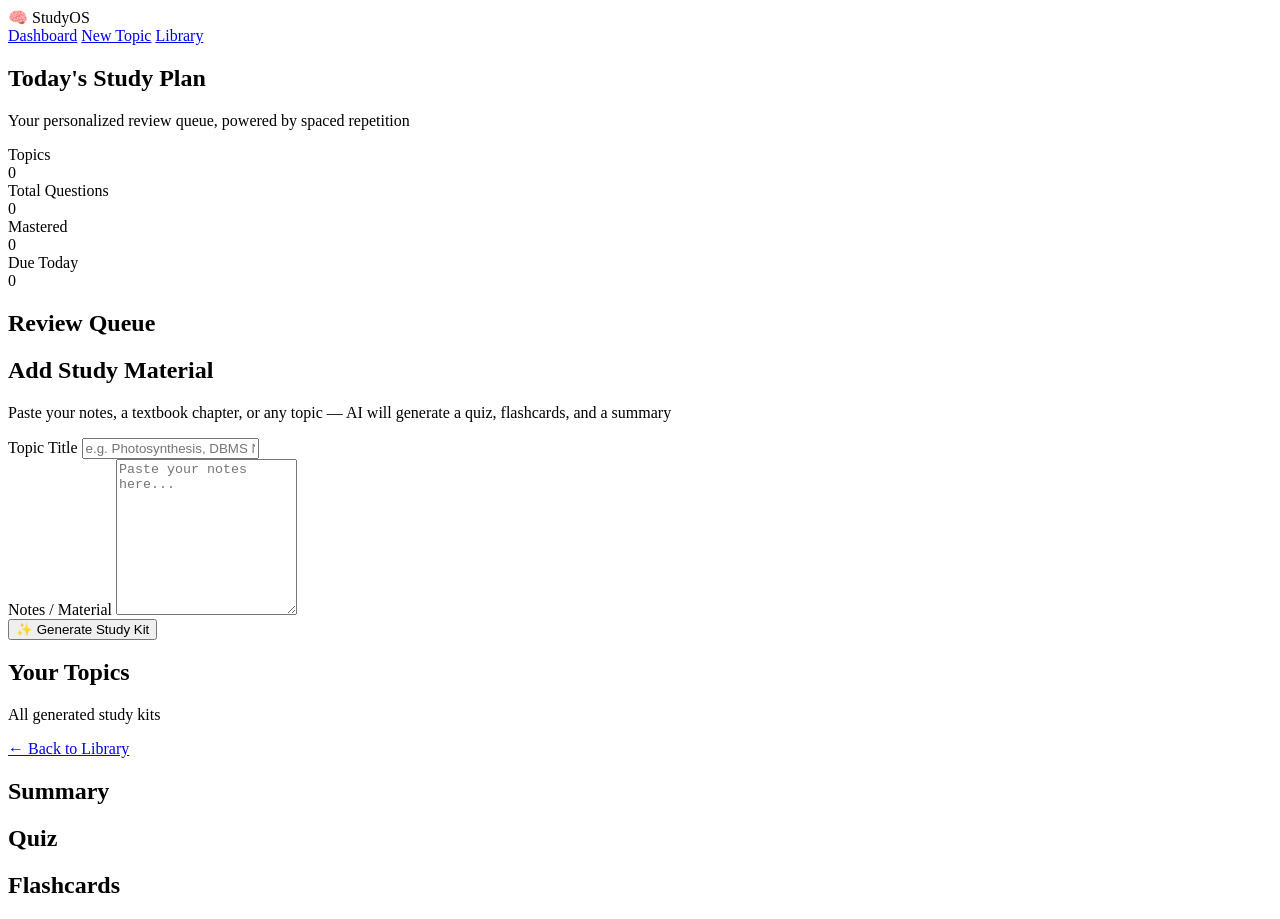
==== src/main/resources/static/index.html @ 78dfad0a "Initial commit" ====
<!DOCTYPE html>
<html lang="en">
<head>
<meta charset="UTF-8">
<meta name="viewport" content="width=device-width, initial-scale=1.0">
<title>StudyOS — Your AI Study Operating System</title>
<link rel="stylesheet" href="/css/style.css">
</head>
<body>

<nav>
    <div class="brand">🧠 StudyOS</div>
    <div class="nav-links">
        <a href="#" data-view="dashboard" class="nav-link active">Dashboard</a>
        <a href="#" data-view="create" class="nav-link">New Topic</a>
        <a href="#" data-view="library" class="nav-link">Library</a>
    </div>
</nav>

<div class="container">

    <!-- DASHBOARD VIEW -->
    <section id="view-dashboard" class="view active">
        <h1>Today's Study Plan</h1>
        <p class="subtitle">Your personalized review queue, powered by spaced repetition</p>

        <div class="stat-grid">
            <div class="stat-card"><div class="stat-label">Topics</div><div class="stat-value" id="stat-topics">0</div></div>
            <div class="stat-card"><div class="stat-label">Total Questions</div><div class="stat-value" id="stat-total">0</div></div>
            <div class="stat-card mastered"><div class="stat-label">Mastered</div><div class="stat-value" id="stat-mastered">0</div></div>
            <div class="stat-card due"><div class="stat-label">Due Today</div><div class="stat-value" id="stat-due">0</div></div>
        </div>

        <div class="panel">
            <h2>Review Queue</h2>
            <div id="review-queue"></div>
        </div>
    </section>

    <!-- CREATE VIEW -->
    <section id="view-create" class="view">
        <h1>Add Study Material</h1>
        <p class="subtitle">Paste your notes, a textbook chapter, or any topic — AI will generate a quiz, flashcards, and a summary</p>

        <div class="panel">
            <div class="form-row">
                <label>Topic Title</label>
                <input type="text" id="input-title" placeholder="e.g. Photosynthesis, DBMS Normalization, WWII Causes">
            </div>
            <div class="form-row">
                <label>Notes / Material</label>
                <textarea id="input-source" rows="10" placeholder="Paste your notes here..."></textarea>
            </div>
            <button class="btn" id="btn-generate">✨ Generate Study Kit</button>
            <div id="generate-status"></div>
        </div>
    </section>

    <!-- LIBRARY VIEW -->
    <section id="view-library" class="view">
        <h1>Your Topics</h1>
        <p class="subtitle">All generated study kits</p>
        <div id="topic-list" class="topic-grid"></div>
    </section>

    <!-- TOPIC DETAIL VIEW -->
    <section id="view-topic-detail" class="view">
        <a href="#" id="back-to-library" class="back-link">&larr; Back to Library</a>
        <h1 id="detail-title"></h1>
        <div class="panel">
            <h2>Summary</h2>
            <p id="detail-summary"></p>
        </div>

        <div class="panel">
            <h2>Quiz</h2>
            <div id="quiz-container"></div>
        </div>

        <div class="panel">
            <h2>Flashcards</h2>
            <div id="flashcard-container" class="flashcard-grid"></div>
        </div>
    </section>

</div>

<script src="/js/app.js"></script>
</body>
</html>
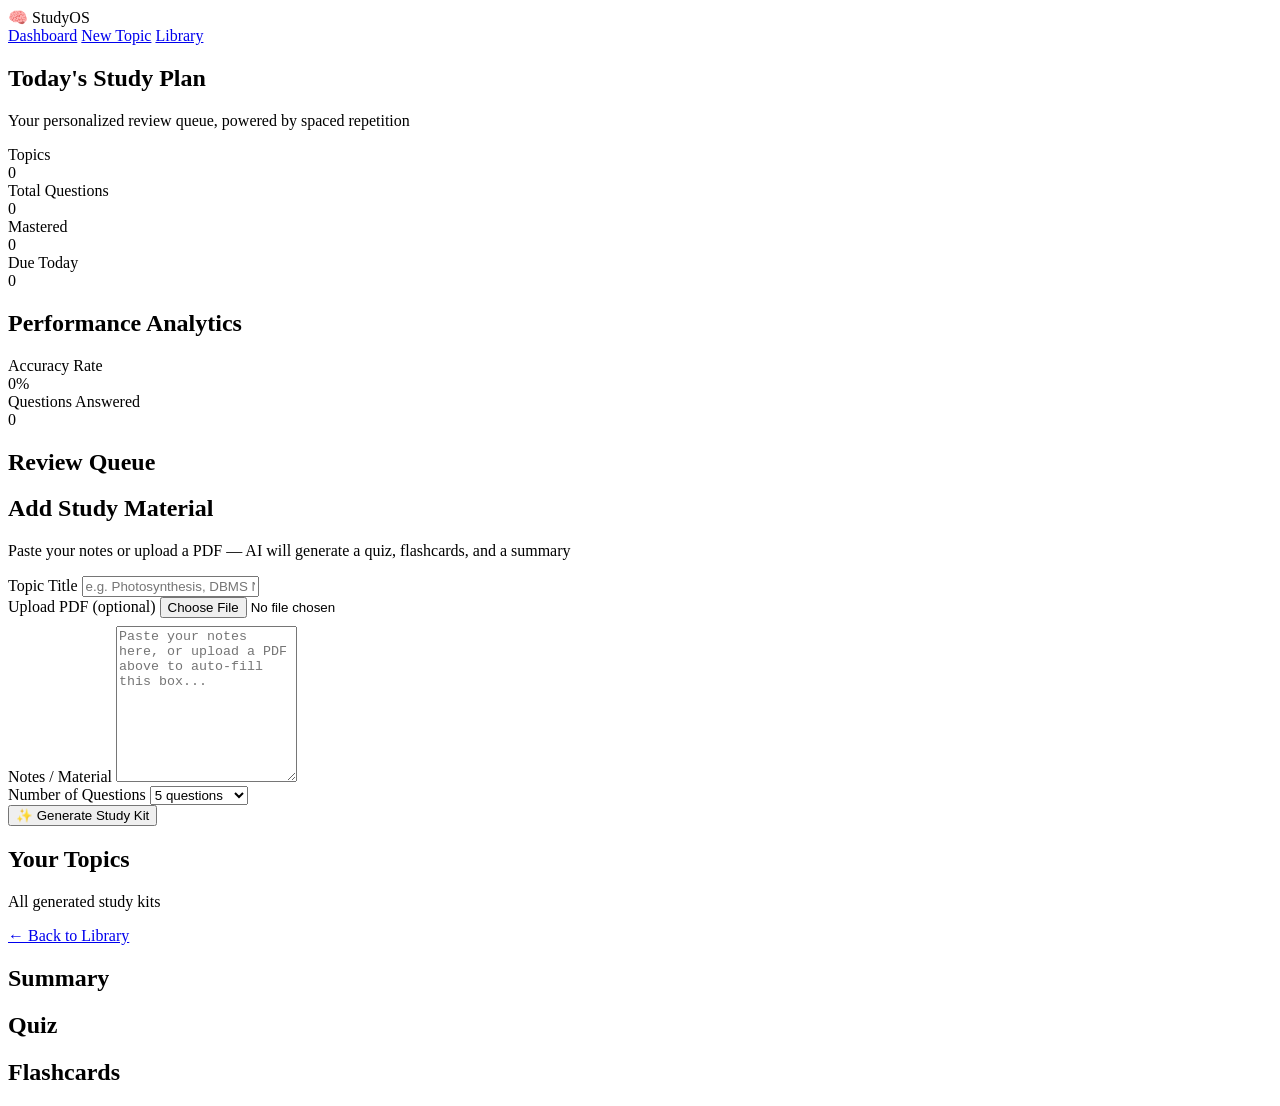
==== commit 97bb697b: "Add PDF upload, configurable question count, difficulty levels, and analytics dashboard Add PDF uplo" ====
--- a/src/main/resources/static/index.html
+++ b/src/main/resources/static/index.html
@@ -31,6 +31,21 @@
             <div class="stat-card due"><div class="stat-label">Due Today</div><div class="stat-value" id="stat-due">0</div></div>
         </div>
 
+        <div class="panel" id="analytics-panel">
+            <h2>Performance Analytics</h2>
+            <div class="analytics-grid">
+                <div class="analytics-item">
+                    <div class="analytics-label">Accuracy Rate</div>
+                    <div class="analytics-value" id="analytics-accuracy">0%</div>
+                </div>
+                <div class="analytics-item">
+                    <div class="analytics-label">Questions Answered</div>
+                    <div class="analytics-value" id="analytics-answered">0</div>
+                </div>
+            </div>
+            <div class="difficulty-breakdown" id="difficulty-breakdown"></div>
+        </div>
+
         <div class="panel">
             <h2>Review Queue</h2>
             <div id="review-queue"></div>
@@ -40,17 +55,35 @@
     <!-- CREATE VIEW -->
     <section id="view-create" class="view">
         <h1>Add Study Material</h1>
-        <p class="subtitle">Paste your notes, a textbook chapter, or any topic — AI will generate a quiz, flashcards, and a summary</p>
+        <p class="subtitle">Paste your notes or upload a PDF — AI will generate a quiz, flashcards, and a summary</p>
 
         <div class="panel">
             <div class="form-row">
                 <label>Topic Title</label>
                 <input type="text" id="input-title" placeholder="e.g. Photosynthesis, DBMS Normalization, WWII Causes">
             </div>
+
+            <div class="form-row">
+                <label>Upload PDF (optional)</label>
+                <input type="file" id="input-pdf" accept="application/pdf">
+                <div id="pdf-status" style="margin-top:8px; font-size:13px;"></div>
+            </div>
+
             <div class="form-row">
                 <label>Notes / Material</label>
-                <textarea id="input-source" rows="10" placeholder="Paste your notes here..."></textarea>
+                <textarea id="input-source" rows="10" placeholder="Paste your notes here, or upload a PDF above to auto-fill this box..."></textarea>
             </div>
+
+            <div class="form-row">
+                <label>Number of Questions</label>
+                <select id="input-question-count">
+                    <option value="5">5 questions</option>
+                    <option value="10">10 questions</option>
+                    <option value="15">15 questions</option>
+                    <option value="20">20 questions</option>
+                </select>
+            </div>
+
             <button class="btn" id="btn-generate">✨ Generate Study Kit</button>
             <div id="generate-status"></div>
         </div>
@@ -87,4 +120,4 @@
 
 <script src="/js/app.js"></script>
 </body>
-</html>
+</html>
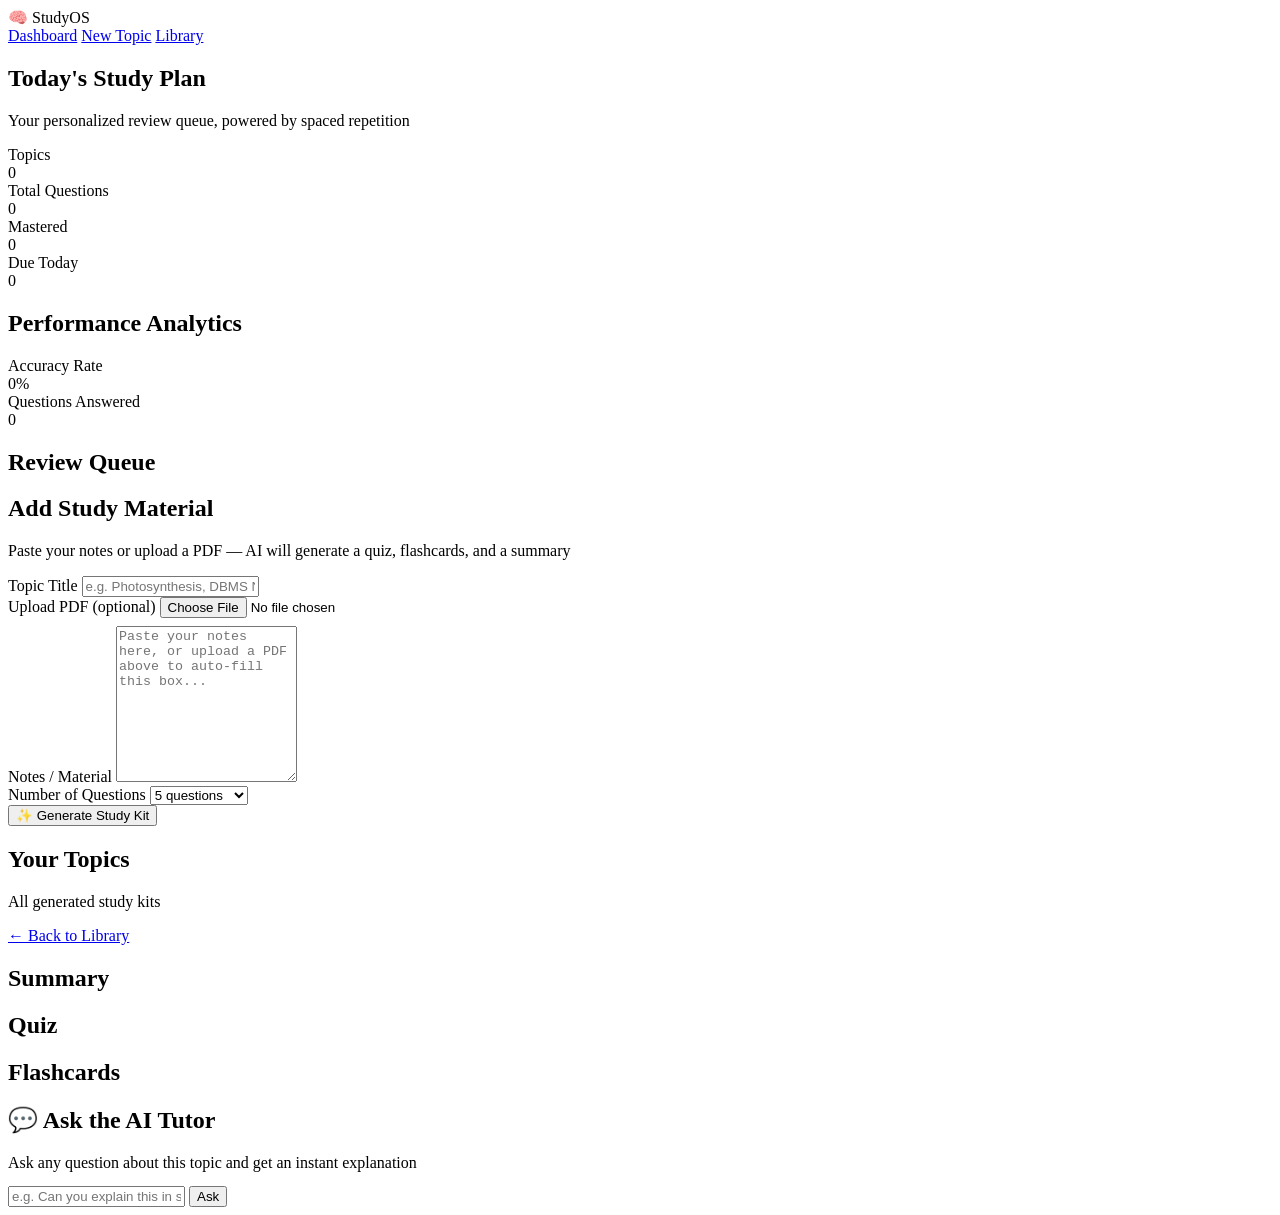
==== commit d3c017ce: "Add AI chat tutor for topic-grounded Q&A Add AI chat tutor for topic-grounded Q&A" ====
--- a/src/main/resources/static/index.html
+++ b/src/main/resources/static/index.html
@@ -19,7 +19,6 @@
 
 <div class="container">
 
-    <!-- DASHBOARD VIEW -->
     <section id="view-dashboard" class="view active">
         <h1>Today's Study Plan</h1>
         <p class="subtitle">Your personalized review queue, powered by spaced repetition</p>
@@ -52,7 +51,6 @@
         </div>
     </section>
 
-    <!-- CREATE VIEW -->
     <section id="view-create" class="view">
         <h1>Add Study Material</h1>
         <p class="subtitle">Paste your notes or upload a PDF — AI will generate a quiz, flashcards, and a summary</p>
@@ -89,14 +87,12 @@
         </div>
     </section>
 
-    <!-- LIBRARY VIEW -->
     <section id="view-library" class="view">
         <h1>Your Topics</h1>
         <p class="subtitle">All generated study kits</p>
         <div id="topic-list" class="topic-grid"></div>
     </section>
 
-    <!-- TOPIC DETAIL VIEW -->
     <section id="view-topic-detail" class="view">
         <a href="#" id="back-to-library" class="back-link">&larr; Back to Library</a>
         <h1 id="detail-title"></h1>
@@ -114,6 +110,16 @@
             <h2>Flashcards</h2>
             <div id="flashcard-container" class="flashcard-grid"></div>
         </div>
+
+        <div class="panel">
+            <h2>💬 Ask the AI Tutor</h2>
+            <p class="subtitle" style="margin-bottom:14px;">Ask any question about this topic and get an instant explanation</p>
+            <div id="chat-messages"></div>
+            <div class="chat-input-row">
+                <input type="text" id="chat-input" placeholder="e.g. Can you explain this in simpler terms?">
+                <button class="btn" id="btn-chat-send">Ask</button>
+            </div>
+        </div>
     </section>
 
 </div>
